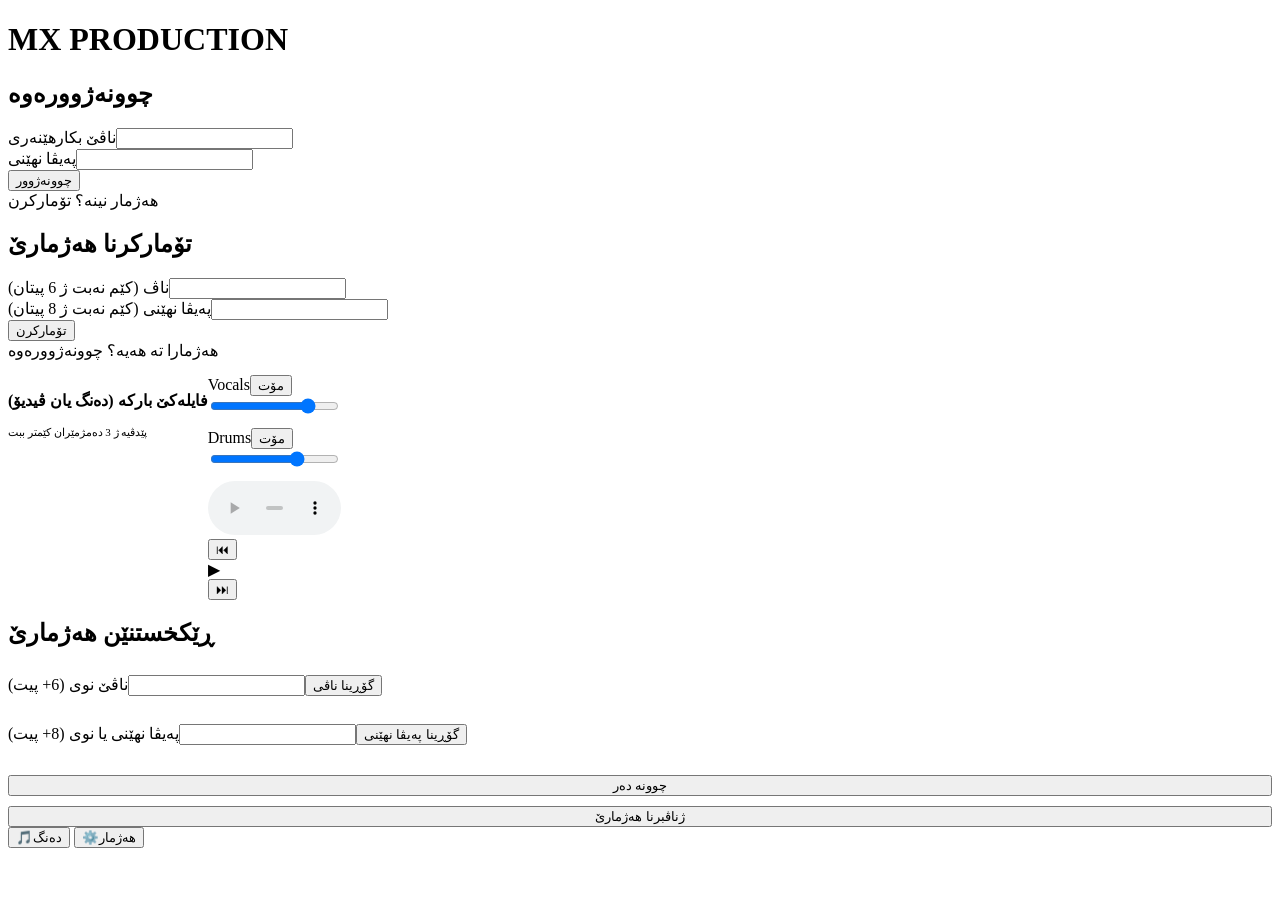
==== index.html @ d569a7f1 "Create index.html" ====
<!DOCTYPE html>
<html lang="ku" dir="ltr">
<head>
    <meta charset="UTF-8">
    <meta name="viewport" content="width=device-width, initial-scale=1.0">
    <title>MX Production</title>
    <link rel="stylesheet" href="style.css">
</head>
<body>
    <div class="container">
        <!-- AUTH -->
        <div id="auth-section">
            <h1 style="color: var(--accent-color);">MX PRODUCTION</h1>
            <div id="login-card" class="card">
                <h2>چوونەژوورەوە</h2>
                <div class="form-group"><label>ناڤێ بکارهێنەری</label><input type="text" id="login-user"></div>
                <div class="form-group"><label>پەیڤا نهێنی</label><input type="password" id="login-pass"></div>
                <button class="btn" onclick="handleLogin()">چوونەژوور</button>
                <div id="login-error" class="error-msg"></div>
                <div class="switch-text">هەژمار نینە؟ <span onclick="toggleAuthMode()">تۆمارکرن</span></div>
            </div>
            <div id="signup-card" class="card hidden">
                <h2>تۆمارکرنا هەژمارێ</h2>
                <div class="form-group"><label>ناڤ (کێم نەبت ژ 6 پیتان)</label><input type="text" id="signup-user"></div>
                <div class="form-group"><label>پەیڤا نهێنی (کێم نەبت ژ 8 پیتان)</label><input type="password" id="signup-pass"></div>
                <button class="btn" onclick="handleSignup()">تۆمارکرن</button>
                <div id="signup-error" class="error-msg"></div>
                <div class="switch-text">هەژمارا تە هەیە؟ <span onclick="toggleAuthMode()">چوونەژوورەوە</span></div>
            </div>
        </div>

        <!-- APP -->
        <div id="app-section" class="hidden mixer-screen">
            <h2 id="welcome-title" style="font-size: 18px; color: var(--text-muted); margin-bottom: 0;"></h2>
            
            <div id="tab-video" class="mixer-screen" style="display: flex;">
                <div class="upload-box" onclick="document.getElementById('media-file').click()">
                    <p style="font-weight: 600;">فایلەکێ بارکە (دەنگ یان ڤیدیۆ)</p>
                    <p style="font-size: 11px; color: var(--text-muted);">پێدڤیە ژ 3 دەمژمێران کێمتر ببت</p>
                    <input type="file" id="media-file" accept="video/*,audio/*" style="display:none;" onchange="handleMediaUpload(event)">
                </div>

                <div id="mixer-panels" class="hidden" style="display: flex; flex-direction: column; gap: 10px;">
                    <div class="track-control">
                        <div class="track-header"><span>Vocals</span><button class="mute-btn" onclick="toggleMute(this)">مۆت</button></div>
                        <div class="track-sliders"><input type="range" min="0" max="100" value="80"></div>
                    </div>
                    <div class="track-control">
                        <div class="track-header"><span>Drums</span><button class="mute-btn" onclick="toggleMute(this)">مۆت</button></div>
                        <div class="track-sliders"><input type="range" min="0" max="100" value="70"></div>
                    </div>
                    <div class="player-bar">
                        <audio id="audio-player" style="width: 100%;" controls></audio>
                        <div class="player-controls">
                            <button class="ctrl-btn" onclick="skipTime(-5)">⏮</button>
                            <div class="play-pause-btn" onclick="togglePlayPause()">▶</div>
                            <button class="ctrl-btn" onclick="skipTime(5)">⏭</button>
                        </div>
                    </div>
                </div>
            </div>

            <div id="tab-account" class="mixer-screen hidden">
                <div class="card">
                    <h2>ڕێکخستنێن هەژمارێ</h2>
                    <div class="form-group"><label>ناڤێ نوی (6+ پیت)</label><input type="text" id="new-username"><button class="btn btn-secondary" onclick="changeUsername()" style="margin-top:8px;">گۆڕینا ناڤی</button></div>
                    <div class="form-group" style="margin-top:20px;"><label>پەیڤا نهێنی یا نوی (8+ پیت)</label><input type="password" id="new-password"><button class="btn btn-secondary" onclick="changePassword()" style="margin-top:8px;">گۆڕینا پەیڤا نهێنی</button></div>
                    <div id="account-msg" class="error-msg"></div>
                    <div style="margin-top: 30px; display: flex; flex-direction: column; gap: 10px;">
                        <button class="btn btn-secondary" onclick="logout()">چوونە دەر</button>
                        <button class="btn btn-danger" onclick="deleteAccount()">ژناڤبرنا هەژمارێ</button>
                    </div>
                </div>
            </div>
        </div>
    </div>

    <div id="bottom-nav" class="bottom-nav hidden">
        <button class="nav-item active" onclick="switchTab('video', this)"><span>🎵</span><span>دەنگ</span></button>
        <button class="nav-item" onclick="switchTab('account', this)"><span>⚙️</span><span>هەژمار</span></button>
    </div>

    <script>
        let currentUser = JSON.parse(localStorage.getItem('mx_current_user')) || null;
        window.onload = () => { if (currentUser) showApp(); };

        function toggleAuthMode() {
            document.getElementById('login-card').classList.toggle('hidden');
            document.getElementById('signup-card').classList.toggle('hidden');
        }

        async function handleSignup() {
            const username = document.getElementById('signup-user').value.trim();
            const password = document.getElementById('signup-pass').value.trim();
            const err = document.getElementById('signup-error');
            const res = await fetch('/api/signup', {
                method: 'POST', headers: { 'Content-Type': 'application/json' },
                body: JSON.stringify({ username, password })
            });
            const data = await res.json();
            if (!res.ok) { err.innerText = data.error; return; }
            loginSuccess(data.username);
        }

        async function handleLogin() {
            const username = document.getElementById('login-user').value.trim();
            const password = document.getElementById('login-pass').value.trim();
            const err = document.getElementById('login-error');
            const res = await fetch('/api/login', {
                method: 'POST', headers: { 'Content-Type': 'application/json' },
                body: JSON.stringify({ username, password })
            });
            const data = await res.json();
            if (!res.ok) { err.innerText = data.error; return; }
            loginSuccess(data.username);
        }

        function loginSuccess(username) {
            currentUser = { username };
            localStorage.setItem('mx_current_user', JSON.stringify(currentUser));
            showApp();
        }

        function showApp() {
            document.getElementById('auth-section').classList.add('hidden');
            document.getElementById('app-section').classList.remove('hidden');
            document.getElementById('bottom-nav').classList.remove('hidden');
            document.getElementById('welcome-title').innerText = 'سڵاو, ' + currentUser.username;
        }

        function logout() { localStorage.removeItem('mx_current_user'); location.reload(); }

        async function deleteAccount() {
            if (!confirm('تە دڤێت هەژمارا خۆ ژناڤ ببەی؟')) return;
            await fetch('/api/delete-account', {
                method: 'POST', headers: { 'Content-Type': 'application/json' },
                body: JSON.stringify({ username: currentUser.username })
            });
            logout();
        }

        async function changeUsername() {
            const newUsername = document.getElementById('new-username').value.trim();
            const msg = document.getElementById('account-msg');
            const res = await fetch('/api/update-username', {
                method: 'POST', headers: { 'Content-Type': 'application/json' },
                body: JSON.stringify({ oldUsername: currentUser.username, newUsername })
            });
            const data = await res.json();
            if (!res.ok) { msg.innerText = data.error; return; }
            currentUser.username = data.username;
            localStorage.setItem('mx_current_user', JSON.stringify(currentUser));
            msg.style.color = '#4CAF50'; msg.innerText = 'ناڤ ب سەرکەفتی هاتە گۆڕین!';
            document.getElementById('welcome-title').innerText = 'سڵاو, ' + currentUser.username;
        }

        async function changePassword() {
            const newPassword = document.getElementById('new-password').value.trim();
            const msg = document.getElementById('account-msg');
            const res = await fetch('/api/update-password', {
                method: 'POST', headers: { 'Content-Type': 'application/json' },
                body: JSON.stringify({ username: currentUser.username, newPassword })
            });
            const data = await res.json();
            if (!res.ok) { msg.innerText = data.error; return; }
            msg.style.color = '#4CAF50'; msg.innerText = 'پەیڤا نهێنی هاتە گۆڕین!';
        }

        function switchTab(tab, btn) {
            document.querySelectorAll('.nav-item').forEach(e => e.classList.remove('active'));
            btn.classList.add('active');
            document.getElementById('tab-video').style.display = tab === 'video' ? 'flex' : 'none';
            document.getElementById('tab-account').style.display = tab === 'account' ? 'flex' : 'none';
        }

        function handleMediaUpload(e) {
            const file = e.target.files[0];
            if (!file) return;
            const url = URL.createObjectURL(file);
            const media = document.createElement(file.type.includes('video') ? 'video' : 'audio');
            media.src = url;
            media.onloadedmetadata = () => {
                if (media.duration > 10800) { alert('درێژیا فایلی ژ 3 دەمژمێران پترە!'); return; }
                document.getElementById('audio-player').src = url;
                document.getElementById('mixer-panels').classList.remove('hidden');
            };
        }

        function toggleMute(btn) {
            btn.classList.toggle('muted');
            btn.innerText = btn.classList.contains('muted') ? 'ڤەکردن' : 'مۆت';
        }

        function togglePlayPause() {
            const p = document.getElementById('audio-player');
            const b = document.querySelector('.play-pause-btn');
            if (p.paused) { p.play(); b.innerText = '❚❚'; } else { p.pause(); b.innerText = '▶'; }
        }

        function skipTime(s) { document.getElementById('audio-player').currentTime += s; }
    </script>
</body>
</html>
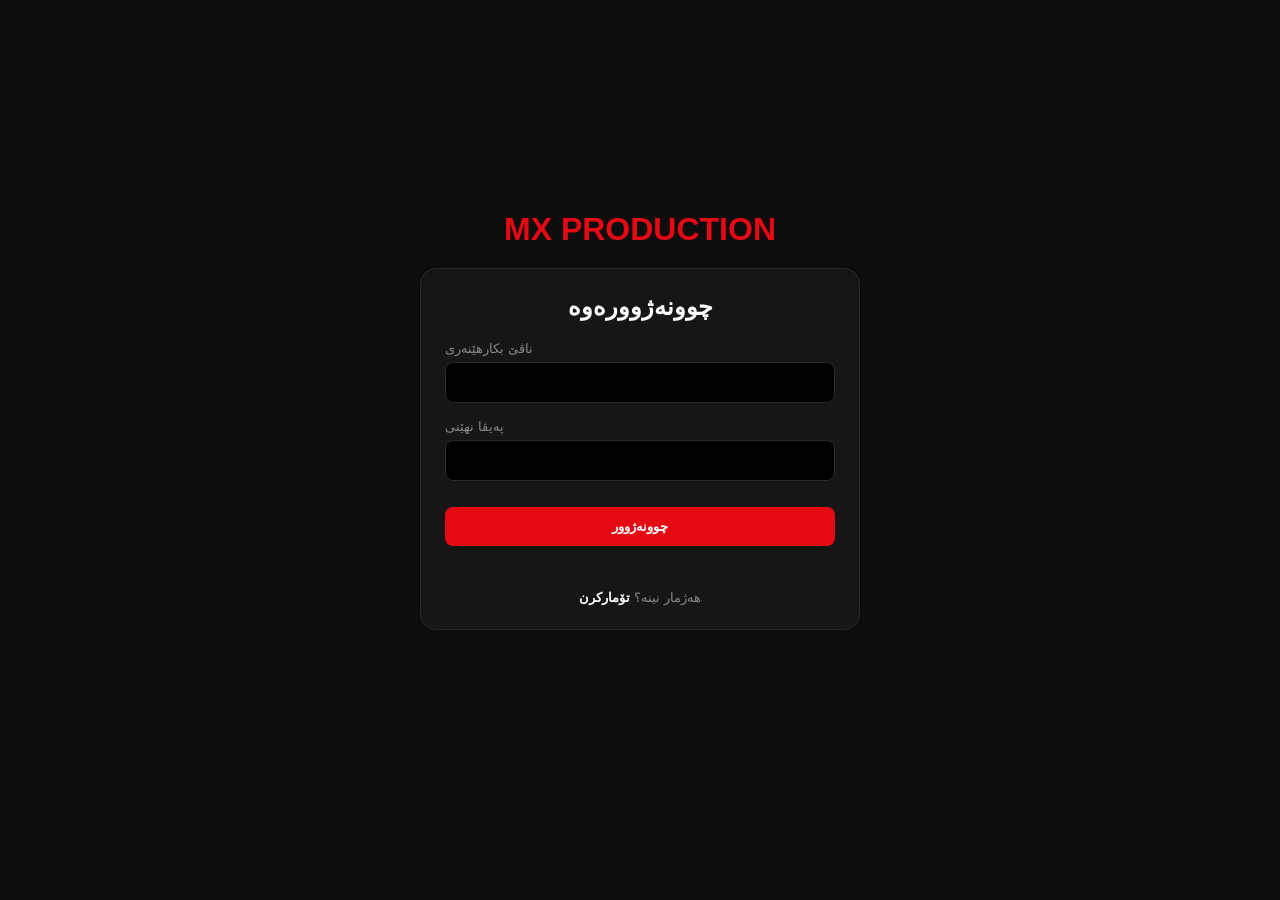
==== commit da864a5c: "Update index.html" ====
--- a/index.html
+++ b/index.html
@@ -8,7 +8,6 @@
 </head>
 <body>
     <div class="container">
-        <!-- AUTH -->
         <div id="auth-section">
             <h1 style="color: var(--accent-color);">MX PRODUCTION</h1>
             <div id="login-card" class="card">
@@ -29,7 +28,6 @@
             </div>
         </div>
 
-        <!-- APP -->
         <div id="app-section" class="hidden mixer-screen">
             <h2 id="welcome-title" style="font-size: 18px; color: var(--text-muted); margin-bottom: 0;"></h2>
             
--- a/style.css
+++ b/style.css
@@ -0,0 +1,39 @@
+:root {
+    --bg-color: #0d0d0d;
+    --card-bg: #161616;
+    --accent-color: #e50914;
+    --text-color: #ffffff;
+    --text-muted: #888888;
+    --border-color: #2a2a2a;
+}
+* { box-sizing: border-box; margin: 0; padding: 0; font-family: sans-serif; }
+body { background-color: var(--bg-color); color: var(--text-color); min-height: 100vh; display: flex; flex-direction: column; align-items: center; }
+.container { width: 100%; max-width: 480px; padding: 20px; flex: 1; display: flex; flex-direction: column; justify-content: center; padding-bottom: 80px; }
+h1, h2 { text-align: center; margin-bottom: 20px; }
+.card { background-color: var(--card-bg); border: 1px solid var(--border-color); border-radius: 16px; padding: 24px; }
+.form-group { margin-bottom: 16px; }
+label { display: block; font-size: 13px; color: var(--text-muted); margin-bottom: 6px; }
+input { width: 100%; padding: 12px; background-color: #000; border: 1px solid var(--border-color); border-radius: 8px; color: #fff; outline: none; }
+input:focus { border-color: var(--accent-color); }
+.btn { width: 100%; padding: 12px; background-color: var(--accent-color); color: white; border: none; border-radius: 8px; font-weight: 600; cursor: pointer; margin-top: 10px; }
+.btn-secondary { background-color: #333; }
+.btn-danger { background-color: #b22222; }
+.error-msg { color: var(--accent-color); font-size: 12px; text-align: center; margin-top: 10px; min-height: 18px; }
+.switch-text { text-align: center; margin-top: 16px; font-size: 13px; color: var(--text-muted); }
+.switch-text span { color: var(--text-color); cursor: pointer; font-weight: 600; }
+.bottom-nav { position: fixed; bottom: 0; left: 0; width: 100%; background-color: #111; border-top: 1px solid var(--border-color); display: flex; justify-content: space-around; padding: 12px 0; z-index: 1000; }
+.nav-item { background: none; border: none; color: var(--text-muted); font-size: 14px; font-weight: 600; cursor: pointer; display: flex; flex-direction: column; align-items: center; gap: 4px; }
+.nav-item.active { color: var(--accent-color); }
+.mixer-screen { display: flex; flex-direction: column; gap: 16px; width: 100%; }
+.upload-box { border: 2px dashed var(--border-color); border-radius: 12px; padding: 20px; text-align: center; cursor: pointer; background-color: #111; }
+.track-control { background-color: #1a1a1a; border-radius: 10px; padding: 12px; display: flex; flex-direction: column; gap: 8px; border: 1px solid var(--border-color); }
+.track-header { display: flex; justify-content: space-between; align-items: center; font-size: 13px; }
+.track-sliders { display: flex; align-items: center; gap: 10px; }
+.track-sliders input[type="range"] { flex: 1; accent-color: var(--accent-color); cursor: pointer; }
+.mute-btn { background: #333; border: none; color: white; padding: 4px 8px; border-radius: 4px; font-size: 11px; cursor: pointer; }
+.mute-btn.muted { background: var(--accent-color); }
+.player-bar { background-color: #1a1a1a; border-radius: 12px; padding: 16px; display: flex; flex-direction: column; gap: 12px; border: 1px solid var(--border-color); }
+.player-controls { display: flex; justify-content: center; align-items: center; gap: 20px; }
+.ctrl-btn { background: none; border: none; color: white; font-size: 18px; cursor: pointer; }
+.play-pause-btn { width: 40px; height: 40px; background: white; color: black; border-radius: 50%; display: flex; align-items: center; justify-content: center; font-weight: bold; cursor: pointer; }
+.hidden { display: none !important; }
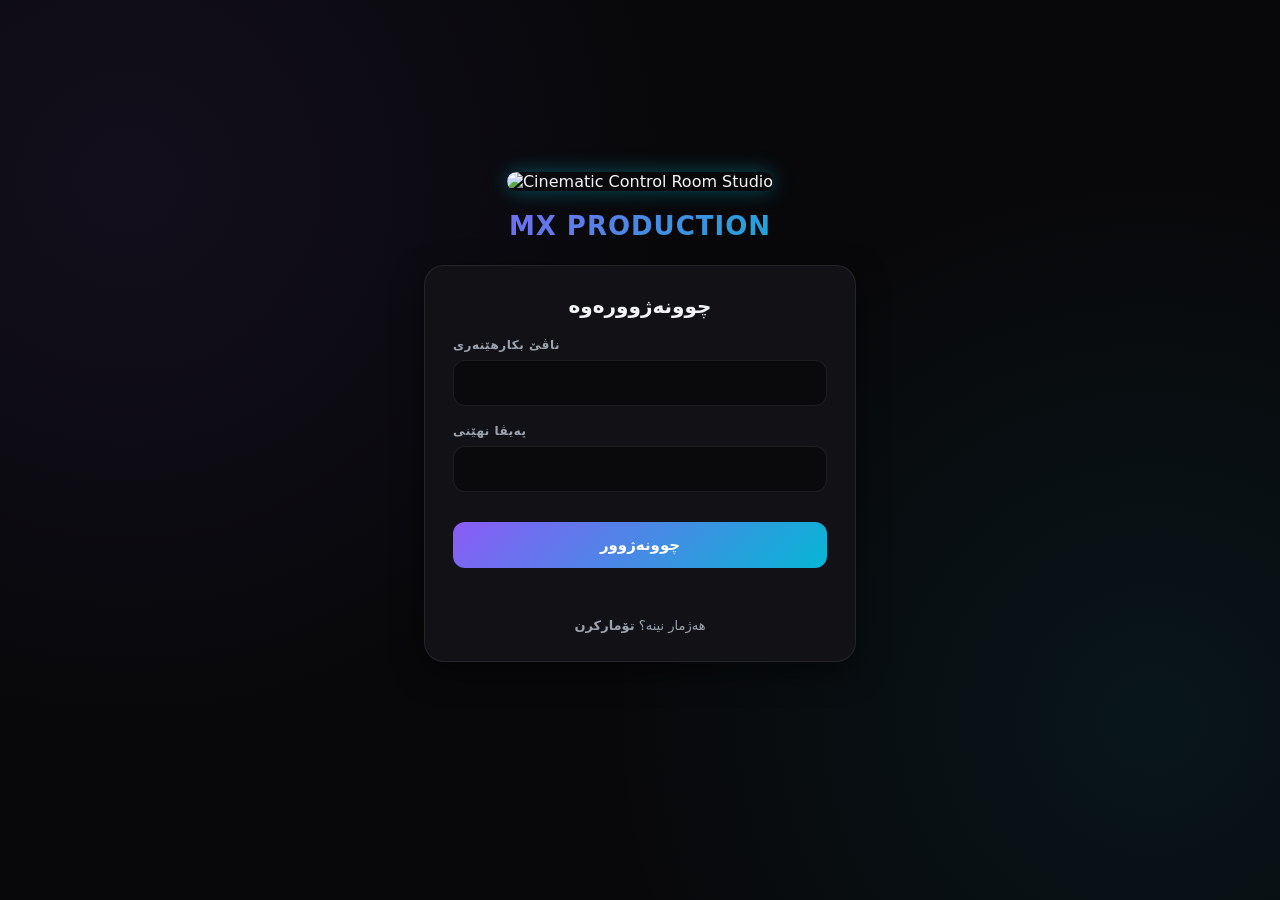
==== commit 1f0979d8: "Rename public/index.html to index.html" ====
--- a/index.html
+++ b/index.html
@@ -4,35 +4,42 @@
     <meta charset="UTF-8">
     <meta name="viewport" content="width=device-width, initial-scale=1.0">
     <title>MX Production</title>
-    <link rel="stylesheet" href="style.css">
+    <link rel="stylesheet" href="../style.css">
 </head>
 <body>
     <div class="container">
+        <!-- Cinematic Control Room Studio Header Image -->
+        <div style="text-align: center; margin-bottom: 20px;">
+            <img src="../watermarked_img_12372649270231606912.jpg" width="100%" alt="Cinematic Control Room Studio" style="border-radius: 12px; box-shadow: 0 0 20px rgba(6, 182, 212, 0.4);">
+        </div>
+
         <div id="auth-section">
-            <h1 style="color: var(--accent-color);">MX PRODUCTION</h1>
+            <h1 style="color: var(--accent-color); text-align: center;">MX PRODUCTION</h1>
+            
             <div id="login-card" class="card">
                 <h2>چوونەژوورەوە</h2>
                 <div class="form-group"><label>ناڤێ بکارهێنەری</label><input type="text" id="login-user"></div>
                 <div class="form-group"><label>پەیڤا نهێنی</label><input type="password" id="login-pass"></div>
                 <button class="btn" onclick="handleLogin()">چوونەژوور</button>
                 <div id="login-error" class="error-msg"></div>
-                <div class="switch-text">هەژمار نینە؟ <span onclick="toggleAuthMode()">تۆمارکرن</span></div>
-            </div>
+                <div class="switch-text">هەژمار نینە؟ <span onclick="toggleAuthMode()" style="cursor: pointer; color: var(--accent-color);">تۆمارکرن</span></div>
+            </div>
+
             <div id="signup-card" class="card hidden">
                 <h2>تۆمارکرنا هەژمارێ</h2>
                 <div class="form-group"><label>ناڤ (کێم نەبت ژ 6 پیتان)</label><input type="text" id="signup-user"></div>
                 <div class="form-group"><label>پەیڤا نهێنی (کێم نەبت ژ 8 پیتان)</label><input type="password" id="signup-pass"></div>
                 <button class="btn" onclick="handleSignup()">تۆمارکرن</button>
                 <div id="signup-error" class="error-msg"></div>
-                <div class="switch-text">هەژمارا تە هەیە؟ <span onclick="toggleAuthMode()">چوونەژوورەوە</span></div>
+                <div class="switch-text">هەژمارا تە هەیە؟ <span onclick="toggleAuthMode()" style="cursor: pointer; color: var(--accent-color);">چوونەژوورەوە</span></div>
             </div>
         </div>
 
-        <div id="app-section" class="hidden mixer-screen">
-            <h2 id="welcome-title" style="font-size: 18px; color: var(--text-muted); margin-bottom: 0;"></h2>
+        <div id="app-section" class="mixer-screen hidden">
+            <h2 id="welcome-title" style="font-size: 18px; color: var(--text-muted); margin-bottom: 15px; text-align: center;"></h2>
             
-            <div id="tab-video" class="mixer-screen" style="display: flex;">
-                <div class="upload-box" onclick="document.getElementById('media-file').click()">
+            <div id="tab-video" class="mixer-screen" style="display: flex; flex-direction: column; gap: 15px;">
+                <div class="upload-box" onclick="document.getElementById('media-file').click()" style="cursor: pointer; border: 2px dashed #444; padding: 20px; text-align: center; border-radius: 10px;">
                     <p style="font-weight: 600;">فایلەکێ بارکە (دەنگ یان ڤیدیۆ)</p>
                     <p style="font-size: 11px; color: var(--text-muted);">پێدڤیە ژ 3 دەمژمێران کێمتر ببت</p>
                     <input type="file" id="media-file" accept="video/*,audio/*" style="display:none;" onchange="handleMediaUpload(event)">
@@ -41,17 +48,17 @@
                 <div id="mixer-panels" class="hidden" style="display: flex; flex-direction: column; gap: 10px;">
                     <div class="track-control">
                         <div class="track-header"><span>Vocals</span><button class="mute-btn" onclick="toggleMute(this)">مۆت</button></div>
-                        <div class="track-sliders"><input type="range" min="0" max="100" value="80"></div>
+                        <div class="track-sliders"><input type="range" min="0" max="100" value="80" style="width: 100%;"></div>
                     </div>
                     <div class="track-control">
                         <div class="track-header"><span>Drums</span><button class="mute-btn" onclick="toggleMute(this)">مۆت</button></div>
-                        <div class="track-sliders"><input type="range" min="0" max="100" value="70"></div>
-                    </div>
-                    <div class="player-bar">
+                        <div class="track-sliders"><input type="range" min="0" max="100" value="70" style="width: 100%;"></div>
+                    </div>
+                    <div class="player-bar" style="margin-top: 10px;">
                         <audio id="audio-player" style="width: 100%;" controls></audio>
-                        <div class="player-controls">
+                        <div class="player-controls" style="display: flex; justify-content: center; gap: 15px; margin-top: 10px;">
                             <button class="ctrl-btn" onclick="skipTime(-5)">⏮</button>
-                            <div class="play-pause-btn" onclick="togglePlayPause()">▶</div>
+                            <div class="play-pause-btn" onclick="togglePlayPause()" style="cursor: pointer; font-size: 20px;">▶</div>
                             <button class="ctrl-btn" onclick="skipTime(5)">⏭</button>
                         </div>
                     </div>
@@ -63,19 +70,19 @@
                     <h2>ڕێکخستنێن هەژمارێ</h2>
                     <div class="form-group"><label>ناڤێ نوی (6+ پیت)</label><input type="text" id="new-username"><button class="btn btn-secondary" onclick="changeUsername()" style="margin-top:8px;">گۆڕینا ناڤی</button></div>
                     <div class="form-group" style="margin-top:20px;"><label>پەیڤا نهێنی یا نوی (8+ پیت)</label><input type="password" id="new-password"><button class="btn btn-secondary" onclick="changePassword()" style="margin-top:8px;">گۆڕینا پەیڤا نهێنی</button></div>
-                    <div id="account-msg" class="error-msg"></div>
-                    <div style="margin-top: 30px; display: flex; flex-direction: column; gap: 10px;">
+                    <div id="account-msg" class="error-msg" style="margin-top: 10px;"></div>
+                    <div style="margin-top: 25px; display: flex; flex-direction: column; gap: 10px;">
                         <button class="btn btn-secondary" onclick="logout()">چوونە دەر</button>
-                        <button class="btn btn-danger" onclick="deleteAccount()">ژناڤبرنا هەژمارێ</button>
+                        <button class="btn btn-danger" onclick="deleteAccount()" style="background-color: #ef4444; color: white;">ژناڤبرنا هەژمارێ</button>
                     </div>
                 </div>
             </div>
         </div>
     </div>
 
-    <div id="bottom-nav" class="bottom-nav hidden">
-        <button class="nav-item active" onclick="switchTab('video', this)"><span>🎵</span><span>دەنگ</span></button>
-        <button class="nav-item" onclick="switchTab('account', this)"><span>⚙️</span><span>هەژمار</span></button>
+    <div id="bottom-nav" class="bottom-nav hidden" style="display: flex; justify-content: space-around; position: fixed; bottom: 0; left: 0; width: 100%; background: #121212; padding: 10px 0;">
+        <button class="nav-item active" onclick="switchTab('video', this)" style="background: none; border: none; color: white; cursor: pointer;"><span>🎵</span><br><span>دەنگ</span></button>
+        <button class="nav-item" onclick="switchTab('account', this)" style="background: none; border: none; color: white; cursor: pointer;"><span>⚙️</span><br><span>هەژمار</span></button>
     </div>
 
     <script>
@@ -199,3 +206,4 @@
     </script>
 </body>
 </html>
+
--- a/style.css
+++ b/style.css
@@ -1,39 +1,328 @@
 :root {
-    --bg-color: #0d0d0d;
-    --card-bg: #161616;
-    --accent-color: #e50914;
-    --text-color: #ffffff;
-    --text-muted: #888888;
-    --border-color: #2a2a2a;
-}
-* { box-sizing: border-box; margin: 0; padding: 0; font-family: sans-serif; }
-body { background-color: var(--bg-color); color: var(--text-color); min-height: 100vh; display: flex; flex-direction: column; align-items: center; }
-.container { width: 100%; max-width: 480px; padding: 20px; flex: 1; display: flex; flex-direction: column; justify-content: center; padding-bottom: 80px; }
-h1, h2 { text-align: center; margin-bottom: 20px; }
-.card { background-color: var(--card-bg); border: 1px solid var(--border-color); border-radius: 16px; padding: 24px; }
-.form-group { margin-bottom: 16px; }
-label { display: block; font-size: 13px; color: var(--text-muted); margin-bottom: 6px; }
-input { width: 100%; padding: 12px; background-color: #000; border: 1px solid var(--border-color); border-radius: 8px; color: #fff; outline: none; }
-input:focus { border-color: var(--accent-color); }
-.btn { width: 100%; padding: 12px; background-color: var(--accent-color); color: white; border: none; border-radius: 8px; font-weight: 600; cursor: pointer; margin-top: 10px; }
-.btn-secondary { background-color: #333; }
-.btn-danger { background-color: #b22222; }
-.error-msg { color: var(--accent-color); font-size: 12px; text-align: center; margin-top: 10px; min-height: 18px; }
-.switch-text { text-align: center; margin-top: 16px; font-size: 13px; color: var(--text-muted); }
-.switch-text span { color: var(--text-color); cursor: pointer; font-weight: 600; }
-.bottom-nav { position: fixed; bottom: 0; left: 0; width: 100%; background-color: #111; border-top: 1px solid var(--border-color); display: flex; justify-content: space-around; padding: 12px 0; z-index: 1000; }
-.nav-item { background: none; border: none; color: var(--text-muted); font-size: 14px; font-weight: 600; cursor: pointer; display: flex; flex-direction: column; align-items: center; gap: 4px; }
-.nav-item.active { color: var(--accent-color); }
-.mixer-screen { display: flex; flex-direction: column; gap: 16px; width: 100%; }
-.upload-box { border: 2px dashed var(--border-color); border-radius: 12px; padding: 20px; text-align: center; cursor: pointer; background-color: #111; }
-.track-control { background-color: #1a1a1a; border-radius: 10px; padding: 12px; display: flex; flex-direction: column; gap: 8px; border: 1px solid var(--border-color); }
-.track-header { display: flex; justify-content: space-between; align-items: center; font-size: 13px; }
-.track-sliders { display: flex; align-items: center; gap: 10px; }
-.track-sliders input[type="range"] { flex: 1; accent-color: var(--accent-color); cursor: pointer; }
-.mute-btn { background: #333; border: none; color: white; padding: 4px 8px; border-radius: 4px; font-size: 11px; cursor: pointer; }
-.mute-btn.muted { background: var(--accent-color); }
-.player-bar { background-color: #1a1a1a; border-radius: 12px; padding: 16px; display: flex; flex-direction: column; gap: 12px; border: 1px solid var(--border-color); }
-.player-controls { display: flex; justify-content: center; align-items: center; gap: 20px; }
-.ctrl-btn { background: none; border: none; color: white; font-size: 18px; cursor: pointer; }
-.play-pause-btn { width: 40px; height: 40px; background: white; color: black; border-radius: 50%; display: flex; align-items: center; justify-content: center; font-weight: bold; cursor: pointer; }
-.hidden { display: none !important; }
+    --bg-color: #08080a;
+    --card-bg: #121216;
+    --card-border: rgba(255, 255, 255, 0.08);
+    --accent-primary: #8b5cf6; /* Purple Neon */
+    --accent-secondary: #06b6d4; /* Cyan Neon */
+    --accent-gradient: linear-gradient(135deg, #8b5cf6, #06b6d4);
+    --text-color: #f3f4f6;
+    --text-muted: #9ca3af;
+    --danger-color: #f43f5e;
+}
+
+* {
+    box-sizing: border-box;
+    margin: 0;
+    padding: 0;
+    font-family: system-ui, -apple-system, BlinkMacSystemFont, "Segoe UI", Roboto, sans-serif;
+}
+
+body {
+    background-color: var(--bg-color);
+    color: var(--text-color);
+    min-height: 100vh;
+    display: flex;
+    flex-direction: column;
+    align-items: center;
+    background-image: 
+        radial-gradient(circle at 10% 20%, rgba(139, 92, 246, 0.08) 0%, transparent 40%),
+        radial-gradient(circle at 90% 80%, rgba(6, 182, 212, 0.08) 0%, transparent 40%);
+}
+
+.container {
+    width: 100%;
+    max-width: 480px;
+    padding: 24px;
+    flex: 1;
+    display: flex;
+    flex-direction: column;
+    justify-content: center;
+    padding-bottom: 90px;
+}
+
+h1 {
+    font-size: 26px;
+    font-weight: 800;
+    letter-spacing: 1px;
+    background: var(--accent-gradient);
+    -webkit-background-clip: text;
+    -webkit-text-fill-color: transparent;
+    text-align: center;
+    margin-bottom: 24px;
+}
+
+h2 {
+    font-size: 20px;
+    font-weight: 700;
+    text-align: center;
+    margin-bottom: 20px;
+    color: var(--text-color);
+}
+
+.card {
+    background-color: var(--card-bg);
+    border: 1px solid var(--card-border);
+    border-radius: 20px;
+    padding: 28px;
+    box-shadow: 0 10px 30px rgba(0, 0, 0, 0.5);
+    backdrop-filter: blur(10px);
+}
+
+.form-group {
+    margin-bottom: 18px;
+}
+
+label {
+    display: block;
+    font-size: 12px;
+    font-weight: 600;
+    color: var(--text-muted);
+    margin-bottom: 8px;
+    text-transform: uppercase;
+    letter-spacing: 0.5px;
+}
+
+input {
+    width: 100%;
+    padding: 14px;
+    background-color: rgba(0, 0, 0, 0.4);
+    border: 1px solid var(--card-border);
+    border-radius: 12px;
+    color: #fff;
+    font-size: 14px;
+    outline: none;
+    transition: all 0.3s ease;
+}
+
+input:focus {
+    border-color: var(--accent-primary);
+    box-shadow: 0 0 0 3px rgba(139, 92, 246, 0.15);
+}
+
+.btn {
+    width: 100%;
+    padding: 14px;
+    background: var(--accent-gradient);
+    color: white;
+    border: none;
+    border-radius: 12px;
+    font-size: 15px;
+    font-weight: 700;
+    cursor: pointer;
+    margin-top: 12px;
+    transition: transform 0.2s ease, opacity 0.2s ease;
+}
+
+.btn:hover {
+    opacity: 0.9;
+    transform: translateY(-1px);
+}
+
+.btn:active {
+    transform: translateY(0);
+}
+
+.btn-secondary {
+    background: rgba(255, 255, 255, 0.05);
+    border: 1px solid var(--card-border);
+}
+
+.btn-secondary:hover {
+    background: rgba(255, 255, 255, 0.1);
+}
+
+.btn-danger {
+    background: rgba(244, 63, 94, 0.15);
+    color: var(--danger-color);
+    border: 1px solid rgba(244, 63, 94, 0.3);
+}
+
+.btn-danger:hover {
+    background: var(--danger-color);
+    color: white;
+}
+
+.error-msg {
+    color: var(--danger-color);
+    font-size: 13px;
+    text-align: center;
+    margin-top: 12px;
+    min-height: 18px;
+    font-weight: 500;
+}
+
+.switch-text {
+    text-align: center;
+    margin-top: 20px;
+    font-size: 13px;
+    color: var(--text-muted);
+}
+
+.switch-text span {
+    color: var(--accent-secondary);
+    cursor: pointer;
+    font-weight: 600;
+}
+
+.switch-text span:hover {
+    text-decoration: underline;
+}
+
+.bottom-nav {
+    position: fixed;
+    bottom: 0;
+    left: 0;
+    width: 100%;
+    background-color: rgba(18, 18, 22, 0.85);
+    backdrop-filter: blur(15px);
+    border-top: 1px solid var(--card-border);
+    display: flex;
+    justify-content: space-around;
+    padding: 12px 0;
+    z-index: 1000;
+}
+
+.nav-item {
+    background: none;
+    border: none;
+    color: var(--text-muted);
+    font-size: 12px;
+    font-weight: 600;
+    cursor: pointer;
+    display: flex;
+    flex-direction: column;
+    align-items: center;
+    gap: 4px;
+    transition: color 0.2s;
+}
+
+.nav-item.active {
+    color: var(--accent-secondary);
+}
+
+.mixer-screen {
+    display: flex;
+    flex-direction: column;
+    gap: 16px;
+    width: 100%;
+}
+
+.upload-box {
+    border: 2px dashed rgba(139, 92, 246, 0.3);
+    border-radius: 16px;
+    padding: 30px 20px;
+    text-align: center;
+    cursor: pointer;
+    background-color: var(--card-bg);
+    transition: all 0.3s ease;
+}
+
+.upload-box:hover {
+    border-color: var(--accent-primary);
+    background-color: rgba(139, 92, 246, 0.03);
+}
+
+.track-control {
+    background-color: var(--card-bg);
+    border-radius: 14px;
+    padding: 16px;
+    display: flex;
+    flex-direction: column;
+    gap: 10px;
+    border: 1px solid var(--card-border);
+}
+
+.track-header {
+    display: flex;
+    justify-content: space-between;
+    align-items: center;
+    font-size: 13px;
+    font-weight: 600;
+}
+
+.track-sliders {
+    display: flex;
+    align-items: center;
+    gap: 10px;
+}
+
+.track-sliders input[type="range"] {
+    flex: 1;
+    accent-color: var(--accent-primary);
+    cursor: pointer;
+    height: 6px;
+    background: #222;
+    border-radius: 3px;
+}
+
+.mute-btn {
+    background: rgba(255, 255, 255, 0.05);
+    border: 1px solid var(--card-border);
+    color: var(--text-muted);
+    padding: 6px 12px;
+    border-radius: 6px;
+    font-size: 11px;
+    font-weight: 600;
+    cursor: pointer;
+    transition: all 0.2s;
+}
+
+.mute-btn.muted {
+    background: var(--danger-color);
+    color: white;
+    border-color: var(--danger-color);
+}
+
+.player-bar {
+    background-color: var(--card-bg);
+    border-radius: 16px;
+    padding: 20px;
+    display: flex;
+    flex-direction: column;
+    gap: 16px;
+    border: 1px solid var(--card-border);
+}
+
+.player-controls {
+    display: flex;
+    justify-content: center;
+    align-items: center;
+    gap: 24px;
+}
+
+.ctrl-btn {
+    background: none;
+    border: none;
+    color: var(--text-muted);
+    font-size: 20px;
+    cursor: pointer;
+    transition: color 0.2s;
+}
+
+.ctrl-btn:hover {
+    color: white;
+}
+
+.play-pause-btn {
+    width: 48px;
+    height: 48px;
+    background: var(--accent-gradient);
+    color: white;
+    border-radius: 50%;
+    display: flex;
+    align-items: center;
+    justify-content: center;
+    font-weight: bold;
+    font-size: 16px;
+    cursor: pointer;
+    box-shadow: 0 4px 15px rgba(139, 92, 246, 0.4);
+    transition: transform 0.2s;
+}
+
+.play-pause-btn:hover {
+    transform: scale(1.05);
+}
+
+.hidden {
+    display: none !important;
+}
